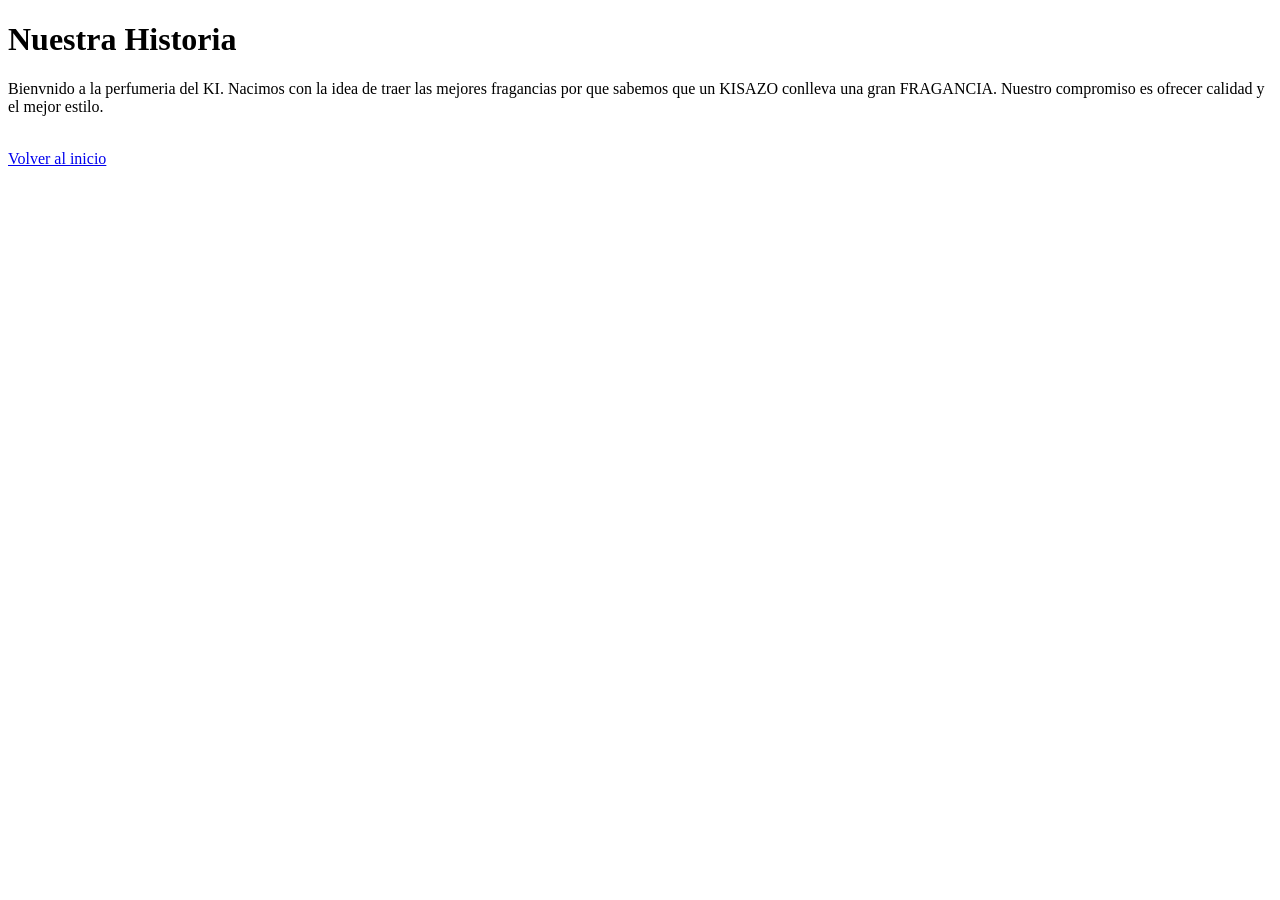
==== historia.html @ ec50440f "se creo la historia de la perfumeria y se arreglo la estructura de html borrando la carpeta y dejand" ====
<!DOCTYPE html>
<html lang="en">
<head>
    <meta charset="UTF-8">
    <meta name="viewport" content="width=device-width, initial-scale=1.0">
    <title>Perfumeria del KI</title>
</head>
<body>
    <h1>Nuestra Historia</h1>
    <p> Bienvnido a la perfumeria del KI. Nacimos con la idea de traer las mejores fragancias por que sabemos que un KISAZO conlleva una gran FRAGANCIA. Nuestro compromiso es ofrecer calidad y el mejor estilo.</p>

    <br>
    <a href="index.html">Volver al inicio</a>

</body>
</html>
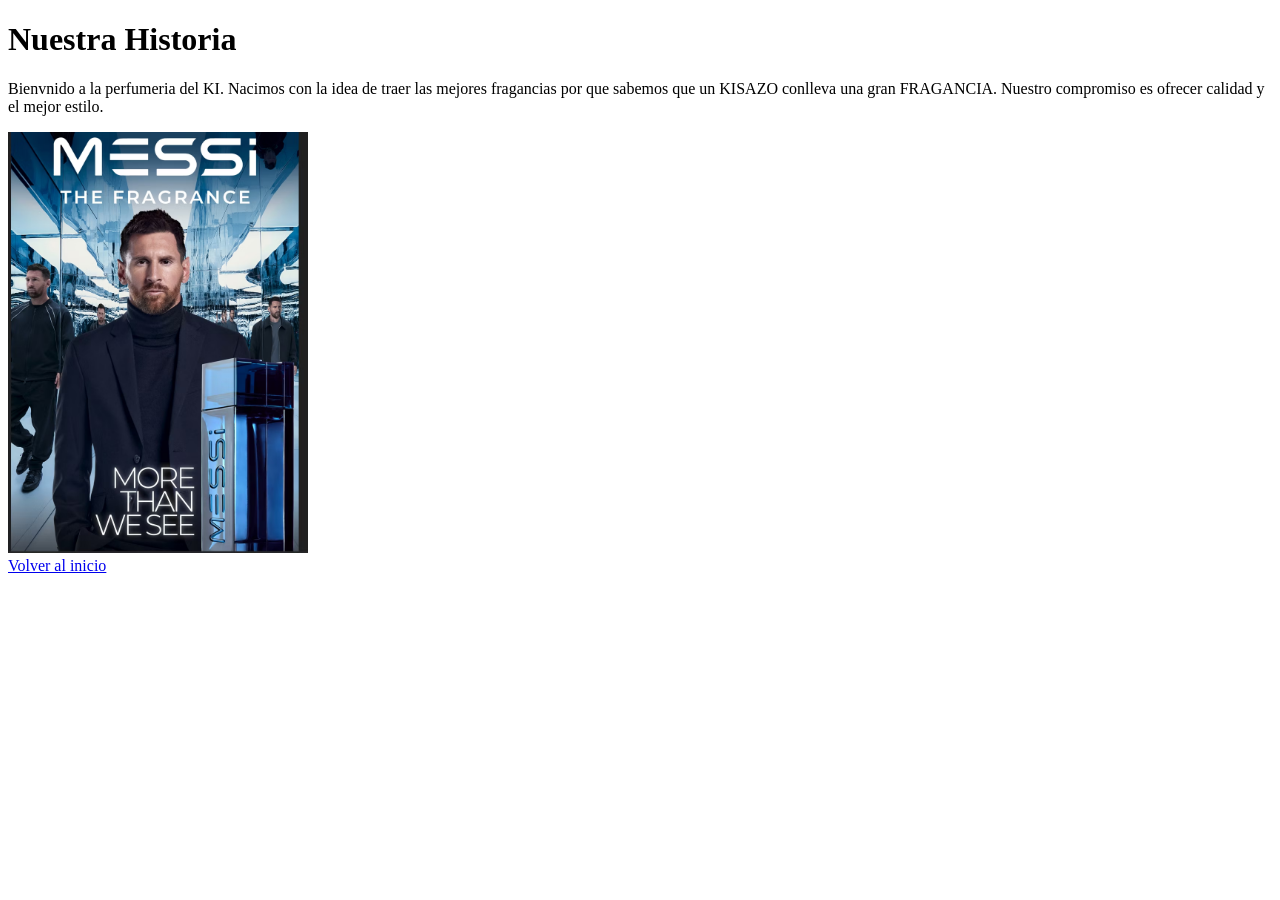
==== commit 019d1b08: "se agrego una foto para la pagina de la historia y se agrego un boton para volver al inicio para vol" ====
--- a/historia.html
+++ b/historia.html
@@ -9,6 +9,8 @@
     <h1>Nuestra Historia</h1>
     <p> Bienvnido a la perfumeria del KI. Nacimos con la idea de traer las mejores fragancias por que sabemos que un KISAZO conlleva una gran FRAGANCIA. Nuestro compromiso es ofrecer calidad y el mejor estilo.</p>
 
+    
+    <img src="img/image2.png" alt="Imagen de la perfumeria" width="300"> 
     <br>
     <a href="index.html">Volver al inicio</a>
 
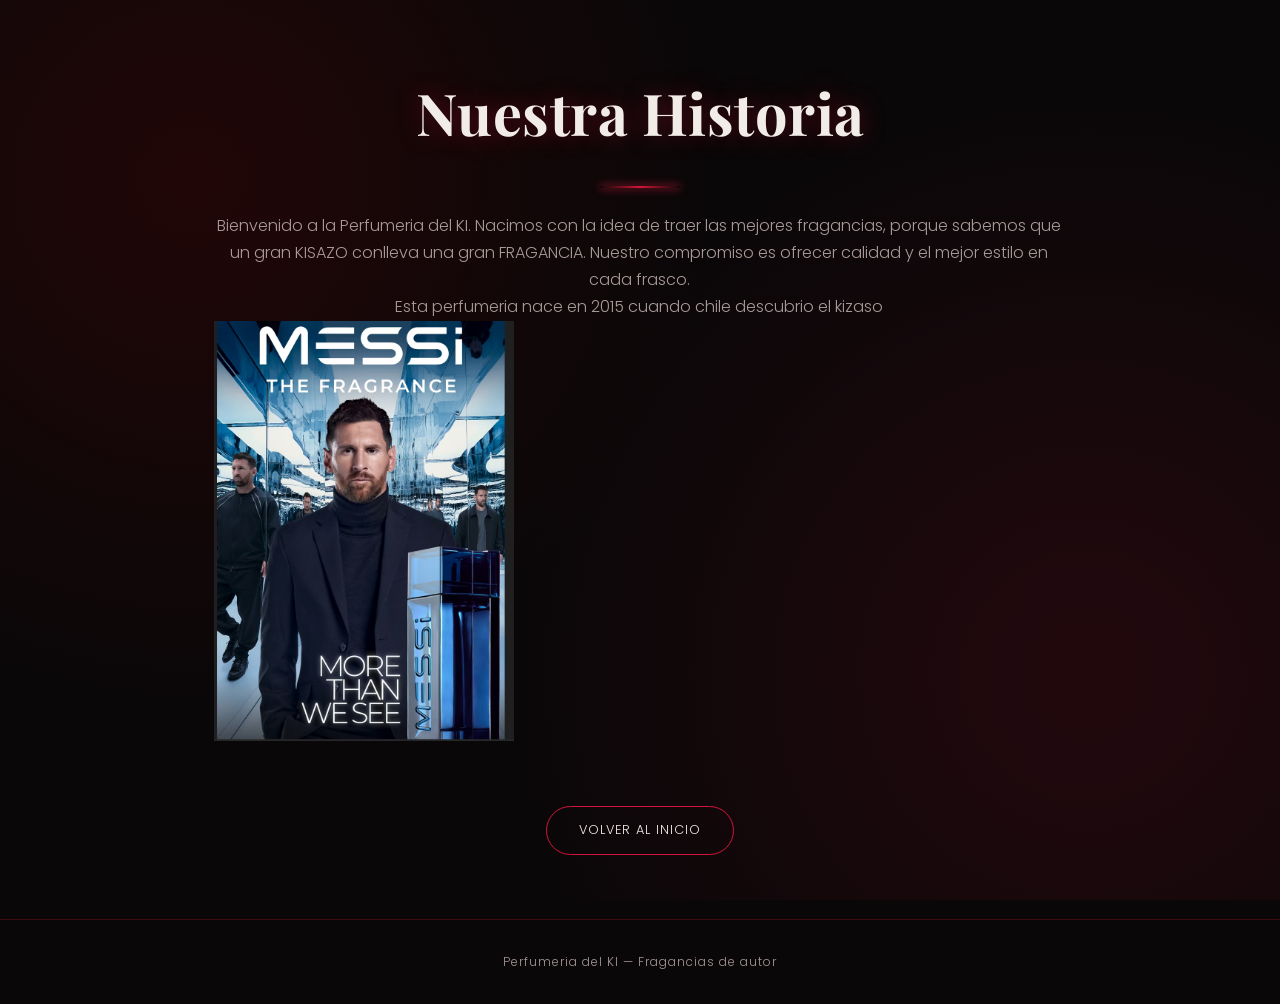
==== commit feb5d16e: "modificacion de historia y estilos con css" ====
--- a/historia.html
+++ b/historia.html
@@ -1,18 +1,37 @@
 <!DOCTYPE html>
-<html lang="en">
+<html lang="es">
 <head>
     <meta charset="UTF-8">
     <meta name="viewport" content="width=device-width, initial-scale=1.0">
-    <title>Perfumeria del KI</title>
+    <title>Quienes somos - Perfumeria del KI</title>
+    <link rel="stylesheet" href="style.css">
 </head>
 <body>
-    <h1>Nuestra Historia</h1>
-    <p> Bienvnido a la perfumeria del KI. Nacimos con la idea de traer las mejores fragancias por que sabemos que un KISAZO conlleva una gran FRAGANCIA. Nuestro compromiso es ofrecer calidad y el mejor estilo.</p>
+    <div class="contenedor">
+        <h1>Nuestra Historia</h1>
+        <div class="divisor"></div>
 
-    
-    <img src="img/image2.png" alt="Imagen de la perfumeria" width="300"> 
-    <br>
-    <a href="index.html">Volver al inicio</a>
+        <p>
+            Bienvenido a la Perfumeria del KI. Nacimos con la idea de traer las
+            mejores fragancias, porque sabemos que un gran KISAZO conlleva una
+            gran FRAGANCIA. Nuestro compromiso es ofrecer calidad y el mejor
+            estilo en cada frasco.
+        </p>
+
+
+        <p>
+            Esta perfumeria nace en 2015 cuando chile descubrio el kizaso
+        </p>
+
+        <div class="halo-perfume imagen-izquierda">
+            <img src="img/image2.png" alt="Imagen de la perfumeria" width="300">
+        </div>
+
+        <br style="clear: both;">
+        <a class="btn-volver" href="index.html">Volver al inicio</a>
+    </div>
+
+    <footer>Perfumeria del KI &mdash; Fragancias de autor</footer>
 
 </body>
 </html>
--- a/style.css
+++ b/style.css
@@ -0,0 +1,147 @@
+/* ===========================================================
+   Perfumeria del KI — Hoja de estilos
+   Paleta: negro profundo + rojo sangre, con difuminado tipo
+   "niebla de perfume" en iconos e imagenes destacadas.
+=========================================================== */
+
+@import url('https://fonts.googleapis.com/css2?family=Playfair+Display:ital,wght@0,500;0,700;1,600&family=Poppins:wght@300;400;600&display=swap');
+
+:root {
+    --negro-abismo: #0a0708;
+    --negro-carbon: #161113;
+    --negro-carbon-2: #1f1719;
+    --rojo-sangre: #8a0303;
+    --rojo-brillante: #d4143a;
+    --rojo-glow: #ff2a4f;
+    --blanco-humo: #f2ece9;
+    --gris-ceniza: #a89a98;
+    --borde-sutil: rgba(212, 20, 58, 0.25);
+}
+
+* {
+    margin: 0;
+    padding: 0;
+    box-sizing: border-box;
+}
+
+body {
+    background-color: var(--negro-abismo);
+    background-image:
+        radial-gradient(circle at 15% 20%, rgba(138, 3, 3, 0.18), transparent 40%),
+        radial-gradient(circle at 85% 75%, rgba(212, 20, 58, 0.12), transparent 45%);
+    background-attachment: fixed;
+    color: var(--blanco-humo);
+    font-family: 'Poppins', sans-serif;
+    font-weight: 300;
+    line-height: 1.7;
+    min-height: 100vh;
+}
+
+/* ---------- Tipografia ---------- */
+h1, h2, h3 {
+    font-family: 'Playfair Display', serif;
+    font-weight: 700;
+    letter-spacing: 0.5px;
+}
+
+h1 {
+    font-size: clamp(2.2rem, 5vw, 3.6rem);
+    color: var(--blanco-humo);
+    text-shadow: 0 0 25px rgba(212, 20, 58, 0.35);
+}
+
+h2 {
+    font-size: clamp(1.2rem, 3vw, 1.6rem);
+    font-style: italic;
+    font-weight: 500;
+    color: var(--rojo-brillante);
+}
+
+p {
+    color: var(--gris-ceniza);
+    max-width: 85ch;
+}
+
+a {
+    color: var(--rojo-brillante);
+    text-decoration: none;
+    transition: color 0.3s ease, text-shadow 0.3s ease;
+}
+
+a:hover, a:focus-visible {
+    color: var(--rojo-glow);
+    text-shadow: 0 0 12px rgba(255, 42, 79, 0.6);
+}
+
+/* ---------- Layout general ---------- */
+.contenedor {
+    max-width: 900px;
+    margin: 0 auto;
+    padding: 4rem 1.5rem;
+    text-align: center;
+}
+
+.divisor {
+    width: 80px;
+    height: 2px;
+    margin: 1.5rem auto;
+    background: linear-gradient(90deg, transparent, var(--rojo-brillante), transparent);
+    box-shadow: 0 0 8px var(--rojo-glow);
+}
+
+
+
+/* ---------- Boton "Volver al inicio" ---------- */
+.btn-volver {
+    display: inline-block;
+    margin-top: 2.5rem;
+    padding: 0.8rem 2rem;
+    border: 1px solid var(--rojo-brillante);
+    border-radius: 30px;
+    color: var(--blanco-humo);
+    font-family: 'Poppins', sans-serif;
+    letter-spacing: 1px;
+    text-transform: uppercase;
+    font-size: 0.8rem;
+    transition: all 0.35s ease;
+}
+
+.btn-volver:hover {
+    background: var(--rojo-sangre);
+    box-shadow: 0 0 20px rgba(255, 42, 79, 0.5);
+    color: var(--blanco-humo);
+}
+
+/* ---------- Footer ---------- */
+footer {
+    text-align: center;
+    padding: 2rem 1rem;
+    color: var(--gris-ceniza);
+    font-size: 0.75rem;
+    letter-spacing: 1px;
+    border-top: 1px solid var(--borde-sutil);
+}
+
+/* ---------- Accesibilidad ---------- */
+a:focus-visible, button:focus-visible {
+    outline: 2px solid var(--rojo-glow);
+    outline-offset: 3px;
+}
+
+@media (prefers-reduced-motion: reduce) {
+    .halo-perfume::before {
+        animation: none;
+    }
+}
+
+.imagen-izquierda {
+    float: left;
+    margin: 0 2rem 1rem 0; /* separa la imagen del texto: arriba derecha abajo izquierda */
+}
+
+/* Esto evita que el footer o el boton "suban" y se encimen con la imagen */
+.clearfix::after {
+    content: "";
+    display: table;
+    clear: both;
+}
